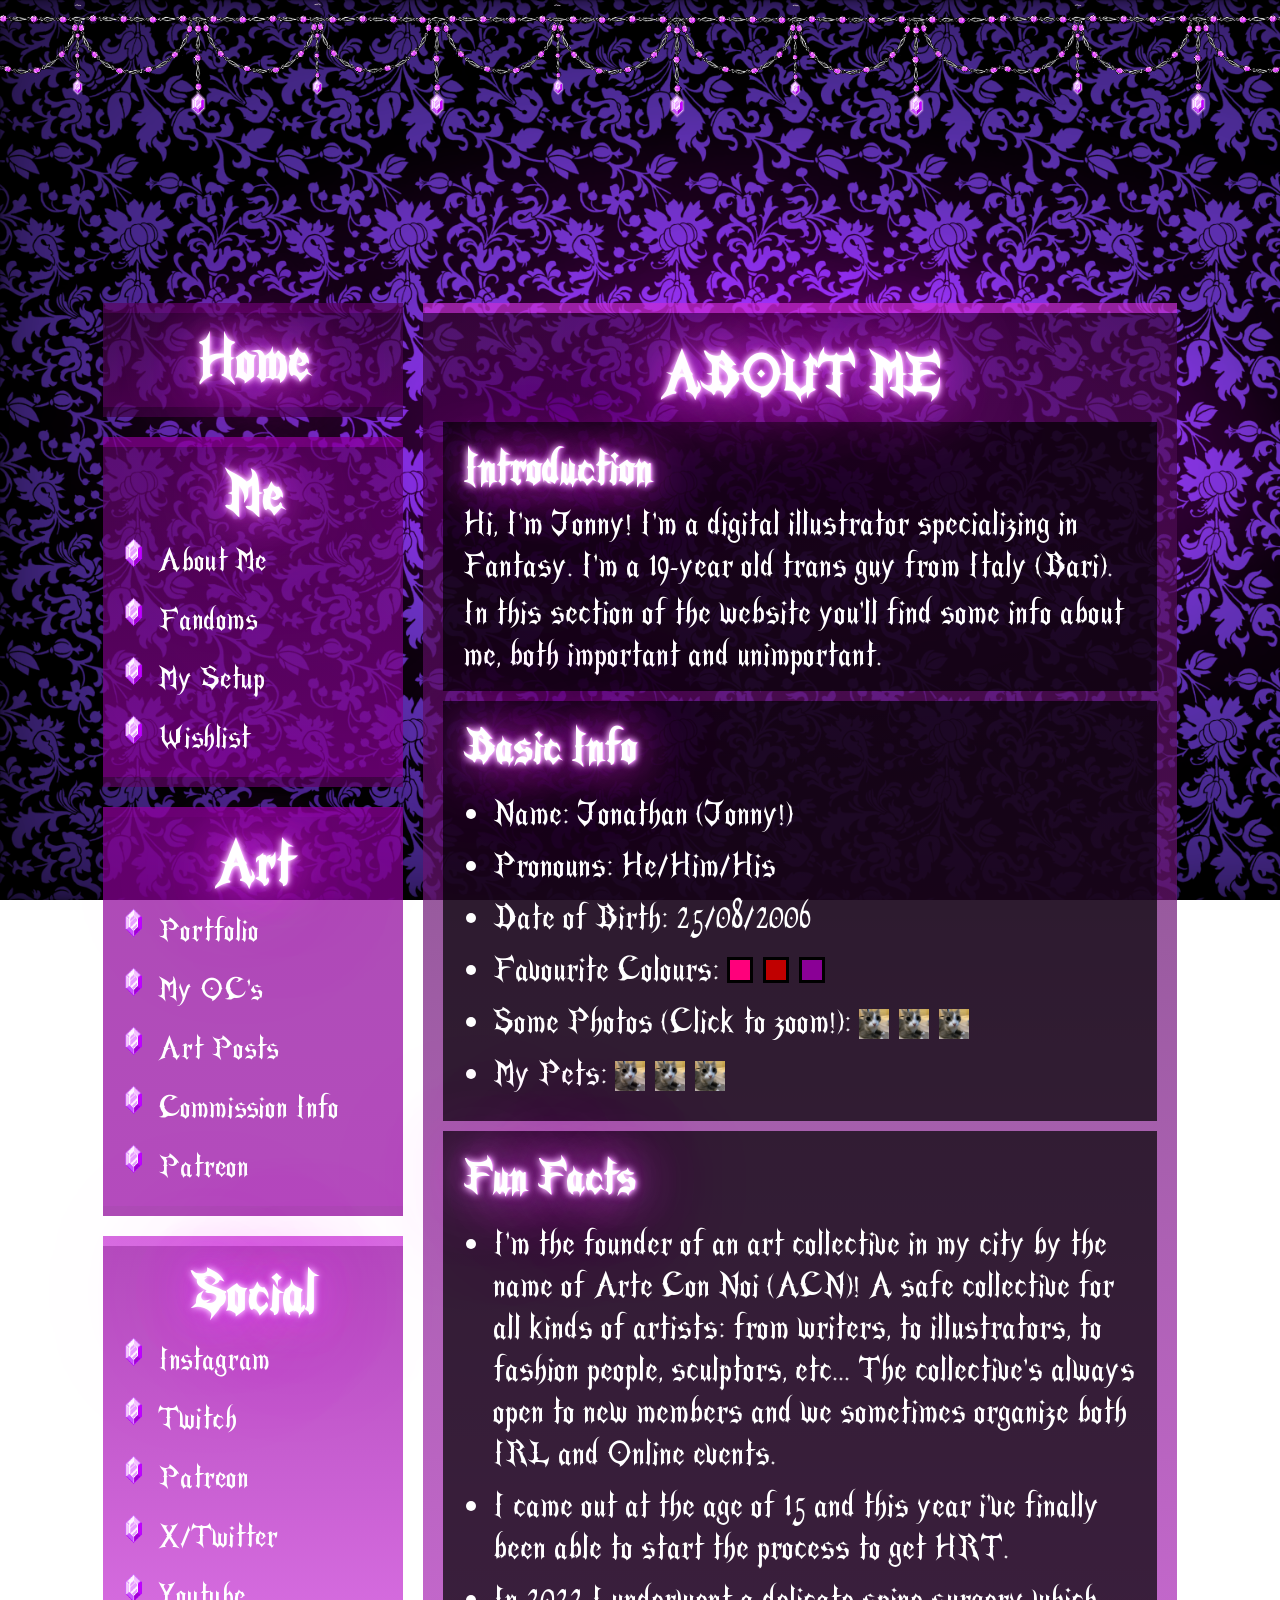
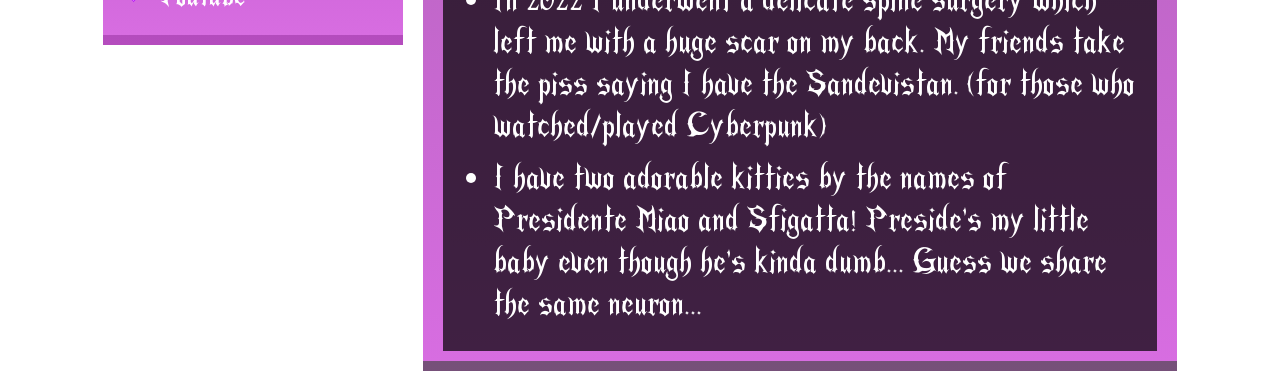
==== aboutme.html @ 3ab783a3 "First commit cuz having this shit only on my laptops scares me holy fuck my bf will kill me if i acc" ====
<!DOCTYPE HTML>
<html lang="en">
    <head>
        <title data-i18n="aboutmetab"></title>
        <meta charset="UTF-8">
        <link rel="stylesheet" href="mainstyle.css"
    </head>
    <body>
        <div class="pagediv">
            <!--TITLEBAR -->
            <div class="siteheaderbig"></div>
            <!--SECTION -->
            <section class="page">
                <!--NAVBAR -->
                <!--GLOW SCRIPT -->
                <script>
                document.addEventListener("DOMContentLoaded", () => {
                    document.querySelectorAll("a.nav").forEach(link => {
                        const img = link.querySelector("img.nav");

                        link.addEventListener("mouseenter", () => {
                            img.src = "diamondglow.png";
                        });

                        link.addEventListener("mouseleave", () => {
                            img.src = "diamond.png";
                        });
                    });
                });
                </script>
            <div class="column" style="width: 300px; flex-shrink: 0; min-width: 300px;">
                <!--HOME BUTTON -->
                <a class="nav" href="index.html">
                    <div class="nav" id="nav0">
                            <h1 class="nav">Home</h1>
                    </div>
                </a>
                <!--ME -->
                <div class="nav" id="nav1" style="margin-top: 20px;">
                    <h1 class="nav" data-i18n="navme"></h1>

                    <a class="nav" href="aboutme.html">
                        <div class="navel">
                            <img class="nav" src="diamond.png">
                            <p class="nav" data-i18n="navaboutme"></p>
                        </div>
                    </a>

                    <a class="nav" href="fandoms.html">
                        <div class="navel">
                            <img class="nav" src="diamond.png">
                            <p class="nav" data-i18n="navfandoms"></p>
                        </div>
                    </a>

                    <a class="nav" href="tech.html">
                        <div class="navel">
                            <img class="nav" src="diamond.png">
                            <p class="nav" data-i18n="navtech"></p>
                        </div>
                    </a>

                    <a class="nav" href="wishlist.html">
                        <div class="navel">
                            <img class="nav" src="diamond.png">
                            <p class="nav" data-i18n="navwishlist"></p>
                        </div>
                    </a>
                </div>

                <!-- ART -->
                <div class="nav" id="nav2">
                    <h1 class="nav" data-i18n="navart"></h1>

                    <a class="nav" href="portfolio.html">
                        <div class="navel">
                            <img class="nav" src="diamond.png">
                            <p class="nav" data-i18n="navportfolio"></p>
                        </div>
                    </a>

                    <a class="nav" href="ocs.html">
                        <div class="navel">
                            <img class="nav" src="diamond.png">
                            <p class="nav" data-i18n="navocs"></p>
                        </div>
                    </a>

                    <a class="nav" href="artposts.html">
                        <div class="navel">
                            <img class="nav" src="diamond.png">
                            <p class="nav" data-i18n="navartposts"></p>
                        </div>
                    </a>

                    <a class="nav" href="commissioninfo.html">
                        <div class="navel">
                            <img class="nav" src="diamond.png">
                            <p class="nav" data-i18n="navcommissioninfo"></p>
                        </div>
                    </a>

                    <a class="nav" target="_blank">
                        <div class="navel">
                            <img class="nav" src="diamond.png">
                            <p class="nav">Patreon</p>
                        </div>
                    </a>
                </div>
                <!-- SOCIAL -->
                <div class="nav" id="nav3">
                    <h1 class="nav">Social</h1>

                    <a class="nav" href="https://www.instagram.com/jonny_inkdom" target="_blank">
                        <div class="navel">
                            <img class="nav" src="diamond.png">
                            <p class="nav">Instagram</p>
                        </div>
                    </a>

                    <a class="nav" target="_blank" href="https://www.twitch.tv/jonny_inkdom">
                        <div class="navel">
                            <img class="nav" src="diamond.png">
                            <p class="nav">Twitch</p>
                        </div>
                    </a>

                    <a class="nav" target="_blank" href="https://www.patreon.com/c/jonny_inkdom">
                        <div class="navel">
                            <img class="nav" src="diamond.png">
                            <p class="nav">Patreon</p>
                        </div>
                    </a>

                    <a class="nav" target="_blank" href="https://x.com/jonny_inkdom">
                        <div class="navel">
                            <img class="nav" src="diamond.png">
                            <p class="nav">X/Twitter</p>
                        </div>
                    </a>

                    <a class="nav" target="_blank">
                        <div class="navel">
                            <img class="nav" src="diamond.png">
                            <p class="nav">Youtube</p>
                        </div>
                    </a>
                </div>
        </div>
        <!--MAIN AREA-->
        <div class="column" style="margin-left: 20px;">
            <div class="bigbox">
                <!--PAGETITLE -->
                <h1 class="pageheader" data-i18n="aboutmeheader"></h1>
                <!--INTRODUCTION -->
                <div class="box">
                    <h1 class="medheader" data-i18n="aboutmepresentation"></h1>
                    <p class="paragraph" data-i18n="aboutmepres1"></p>
                    <p class="paragraph" data-i18n="aboutmepres2"></p>
                </div>
                <!--BASIC INFO -->
                <div class="box">
                    <h1 class="medheader" data-i18n="aboutmebaseinfo"></h1>
                    <ul>
                        <li data-i18n="aboutmename"></li>
                        <li data-i18n="aboutmeprons"></li>
                        <li data-i18n="aboutmedob"></li>
                        <li><span data-i18n="aboutmefavcolor"></span><span class="colorbox" style="background-color: #FF007B;"></span><span class="colorbox" style="background-color: #C00000;"></span><span class="colorbox" style="background-color: #8A0096;"></span></li>
                        <li><span data-i18n="aboutmepics"></span><img id="mdlbtn"; class="modalbuttonsmall" src="placeholderbig.png"><img id="mdlbtn"; class="modalbuttonsmall" src="placeholderbig.png"><img id="mdlbtn"; class="modalbuttonsmall" src="placeholderbig.png">
                        <li><span data-i18n="aboutmepets"></span><img id="mdlbtn"; class="modalbuttonsmall" src="placeholderbig.png"><img id="mdlbtn"; class="modalbuttonsmall" src="placeholderbig.png"><img id="mdlbtn"; class="modalbuttonsmall" src="placeholderbig.png"></li>
                    </ul>
                </div>
                <!-- MODALS -->
                <div class="modalbg" id="modal">
                     <img class="modal" id="modalimage" src="placeholder.png">
                </div>
                <!--MODAL SCRIPT -->
                <script>
                // get vars
                var modal = document.getElementById("modal");
                var mdlbtn = document.querySelectorAll(".modalbuttonsmall")
                var modalimage =document.getElementById("modalimage")
                // open modal
                mdlbtn.forEach(function(image) {
                image.onclick = function(){
                  modal.style.display = "flex";
                  modalimage.src = this.src;
                };
                });
                // close modal
                window.onclick = function(event) {
                    if (event.target === modal) {
                        modal.style.display = "none";
                    }
                }
                </script>
                <!--FUN FACTS -->
                <div class="box">
                    <h1 class="medheader">Fun Facts</h1>
                    <ul>
                        <li style="margin-bottom: 10px;" data-i18n="aboutmeff4"></li>
                        <li style="margin-bottom: 10px;" data-i18n="aboutmeff1"></li>
                        <li style="margin-bottom: 10px;" data-i18n="aboutmeff2"></li>
                        <li style="margin-bottom: 10px;" data-i18n="aboutmeff3"></li>
                    </ul>
                </div>
            </div>
        </div>
            </section>
    </body>
    <script src="js/language.js"></script>
</html>
---- mainstyle.css ----
@font-face { font-family: Gothic; src:url(Mirage\ final.ttf); font-style: normal;}
@font-face { font-family: smallGothic; src:url(MorrisRomanBlack.ttf); font-style: normal;}
body {
    display: flex;
    justify-content: center;
    background: url(CHAIN.png),url(background1.png);
    background-repeat: repeat-x, no-repeat;
    background-size: 1000px ,cover;
    background-attachment: fixed;
}
section {
    display: flex;
    justify-content: center;
    margin-top: 0px;
    margin-bottom: 15px;
}
/* PAGE */
section.page {
    display: flex;
    justify-content: flex-start;
    margin: 0;
}
h1.pageheader {font-size: 50px; text-align: center;margin-top: 20px; margin-bottom: 5px;}
div.pagediv {width: 85%; margin-top: 45px; max-width: 1700px;}
* { color: white; font-family: Gothic; scrollbar-color: #e543fa transparent;}
h1 {text-shadow: 0 0 7px white, 0 0 9px #e543fa, 0 0 40px #e543fa, 0 0 80px #e543fa, 0 0 150px #e543fa, 1px 0 2px #e543fa;}
/* COLUMN */
h1.sectitle { margin: 0; margin-top: 5px; font-family: Gothic; text-align: center;}
div.column {}
div.box {border: 10px solid transparent; background-color: rgba(0, 0, 0, 0.7); border-image: url(metalborder.png) 25 round; margin-right: 0; margin-top: 10px; }
div.bigbox {border: 10px solid transparent;border-image: url(metalborder.png) 25 round;background: linear-gradient(to bottom, rgba(59, 6, 64, 0.7), rgba(198, 47, 212, 0.7));padding: 10px;margin-top: 20px;}
/* TITLE */
div.siteheadersmall {border: solid 10px transparent; border-image: url(metalborder.png) 25 round; text-align: center; padding: 35px; margin: 0; margin-bottom: 15px; font-size: 40px ; height: 140px;}
div.siteheaderbig {border: solid 10px transparent; border-image: url(metalborder.png) 25 round; text-align: center; padding: 35px; margin: 0; font-size: 40px ; height: 140px; max-width: 1700px;}
/* NAV */
a.nav { text-decoration: none; color: inherit;}
h1.nav {text-align: center; margin: 0; margin-bottom: 10px; margin-top: 15px;font-size: 50px; font-family: Gothic;}
div.nav { border: solid 10px transparent; border-image: url(metalborder.png) 25 round; background-color: #c478b1; margin: 0; margin-top: 20px;}
div.navel { display: flex; margin-bottom: 10px;}
img.nav {width: 30px; height: 40px; margin-top: -8px; margin-left: 5px;}
#nav0 { background: linear-gradient(to bottom, rgba(59, 6, 64, 0.7), rgba(92, 7, 99, 0.7)); }
#nav1 { background: linear-gradient(to bottom, rgba(92, 7, 99, 0.7), rgba(138, 0, 150, 0.7)); }
#nav2 { background: linear-gradient(to bottom, rgba(138, 0, 150, 0.7), rgba(148, 0, 161, 0.7)); }
#nav3 { background: linear-gradient(to bottom, rgba(148, 0, 161, 0.7), rgba(198, 47, 212, 0.7)); }
p.nav { font-family: Gothic ;margin: 0; margin-bottom: 10px; margin-left: 10px;font-size: 28px;}
p.nav:hover { text-shadow: 0 0 7px white, 0 0 9px #e543fa, 0 0 40px #e543fa, 0 0 80px #e543fa, 0 0 150px #e543fa, 1px 0 2px #e543fa; ;}
/* LANGBUTTON */
*.lang {cursor: pointer;}
*.langbox {cursor: pointer;}
div.lang {display: flex; justify-content: space-between; border: solid 10px transparent; border-image: url(metalborder.png) 25 round; cursor: pointer;}
div.langbox {display: flex; justify-content: space-around; margin-top: 0; margin-bottom: 20px;}
button.lang {text-decoration: none; color: inherit; display: flex; border: none; background-color: transparent;}
p.lang {font-size: 25px; margin-top: 0; margin-bottom: 0;}
/* MARQUEE */
marquee {border: solid 10px transparent; border-image: url(metalborder.png) 25 round;margin: 5px; font-size: 25px; padding-top: 7px; background: rgba(0, 0, 0, 0.7);}
/* PARAGRAPH */
h1.bigheader { font-size: 45px;font-family: Gothic; margin-top: 10px; margin-bottom: 0;}
.medheader {font-size: 40px; font-family: Gothic; margin-top: 10px; margin-bottom: 5px; margin-left: 10px; text-shadow: 0 0 7px white, 0 0 9px #e543fa, 0 0 40px #e543fa, 0 0 80px #e543fa, 0 0 150px #e543fa, 1px 0 2px #e543fa;}
div.paragraph {display: flex;}
p.paragraph {font-size: 30px; margin-top: 2px; margin-bottom: 5px; margin-left: 10px; margin-right: 10px;}
li {font-size: 30px; margin-bottom: 10px; margin-right: 10px;}
hr { margin-left: 15px; margin-right: 15px;}
/* UPDATE */
div.upd {height: 240px ;overflow: scroll;}
span.updd {font-size: 25px; text-shadow: 0 0 7px white, 0 0 9px #e543fa, 0 0 40px #e543fa, 0 0 80px #e543fa, 0 0 150px #e543fa, 1px 0 2px #e543fa;}
span.updp {font-size: 25px}
/* MP3 PLAYER */
div.mp3 {display: flex; flex-direction: column; align-items: center;}
div.mp3time {display: flex; justify-content: space-between; width: 250px;}
img.mp3 {width: 250px; height: 250px; object-fit: cover;}
input.mp3 {width: 90%;}
p.mp3time {font-size: 25px;}
h1.mp3 {margin-bottom: 0; margin-top: 0;}
div.mp3controls {display: flex; align-items: center; justify-content: center; gap: 15px;}
button.mp3 {cursor: pointer;border: none; background: none; margin: 0;font-size: 60px;text-shadow: 0 0 7px white, 0 0 9px #e543fa, 0 0 40px #e543fa, 0 0 80px #e543fa, 0 0 150px #e543fa, 1px 0 2px #e543fa;}
button.mp3tiny {cursor: pointer;border: none; background: none; margin: 0;font-size: 30px;text-shadow: 0 0 7px white, 0 0 9px #e543fa, 0 0 40px #e543fa, 0 0 80px #e543fa, 0 0 150px #e543fa, 1px 0 2px #e543fa;}
/* ARTPOST */
*.artpost { color: white;}
div.artpost {
 display: flex;
 justify-content: space-between}
h1.artpost {font-size: 45px;font-family: Gothic; margin-top: 10px; margin-bottom: 0; text-align: center;}
p.artpost { margin: 10px; font-size: 30px;}
/* COLOR BOX */
span.colorbox {display: inline-block;width: 20px; height: 20px; border: solid 3px black; vertical-align: -3px; margin-right: 10px;}
/* MODALS */
img.modalbuttonsmall {cursor: pointer;width: 30px; height: 30px; vertical-align: -7px; margin-right: 10px; display: inline-block;}
div.modalbg {display: none; justify-content: center ;position: fixed; left: 0; top: 0; z-index: 1000; width: 100%; height: 100%; background-color: rgba(0, 0, 0, 0.4);}
img.modal {border: solid 15px transparent; border-image: url(metalborder.png) 25 round;}
/* CHARBOX */
div.charcontent {display: none;}
section.char {display: flex; justify-content: space-evenly;gap: 40px; overflow-x: scroll; padding: 20px;}
div.char {background: black; border: solid 10px transparent; border-image: url(metalborder.png) 25 round; width: 250px; height: 450px; display: flex; flex-direction: column; justify-content: flex-start;align-items: center; padding-bottom: 10px;}
img.char {width: 250px; height: 250px; object-fit: cover; justify-self: flex-start; margin: 0;}
h1.char {margin-top: 10px; margin-bottom: 0; text-align: center;}
hr.char {width: 230px;}
span.char {font-size: 25px;}
p.char {font-size: 25px;}
p.charcomm {font-size: 20px; margin-top: 3px; margin-bottom: 3px; text-align: center;}
/* GAME */
div.boxnb {border: 10px solid transparent; background-color: rgba(0, 0, 0, 0.7); border-image: url(metalborder.png) 25 round; padding-bottom: 5px;}
div.boxnb:hover p.gameselect {cursor: pointer; text-shadow: 0 0 7px white, 0 0 9px #e543fa, 0 0 40px #e543fa, 0 0 80px #e543fa, 0 0 150px #e543fa, 1px 0 2px #e543fa;}
div.boxnb.active {background-color: transparent;}
div.gamebox {display: none; width: 100%;}
div.gamebox.active {display: flex;}
div.vr {border-left: 3px solid white; margin-right: 6px; align-self: stretch;}
p.gameselect {font-size: 28px; margin-left: 10px; margin-top: 10px; margin-bottom: 0px;}
p.gameselect.active {text-shadow: 0 0 10px white, 0 0 9px #e543fa, 0 0 40px #e543fa, 0 0 80px #e543fa, 0 0 150px #e543fa, 1px 0 2px #e543fa;;}
hr.game { width: 100%; margin-left: 0; margin-right: 0; margin-bottom: 20px;}
img.gameimg {width: 267px;border: solid 10px transparent; border-image: url(metalborder.png) 25 round;}
div.gameimg {display: flex; justify-content: space-between;}
img.gameimgtiny {height: 110px ;border: solid 10px transparent; border-image: url(metalborder.png) 25 round; cursor: pointer;}
p.gamedesc {font-size: 20px; text-align: center; margin-top: 10px;}
h1.gameheader {font-size: 50px; text-align: center; margin: 10px; margin-bottom: 5px;}
h1.medgameheader {font-size: 40px; margin: 5px; margin-left: 0;text-shadow: 0 0 7px white, 0 0 9px #e543fa, 0 0 40px #e543fa, 0 0 80px #e543fa, 0 0 150px #e543fa, 1px 0 2px #e543fa;}
span.medgameheader {font-size: 40px; margin: 5px; margin-left: 0;text-shadow: 0 0 7px white, 0 0 9px #e543fa, 0 0 40px #e543fa, 0 0 80px #e543fa, 0 0 150px #e543fa, 1px 0 2px #e543fa;}
span.medgameheaderwhite {font-size: 40px; margin: 5px; margin-left: 0;text-shadow: 0 0 7px white,;}
span.gamecomment {font-size: 30px; margin-left: 0;}
div.gamefav {display: flex; justify-content: flex-start; gap: 10px; margin-top: 7px;}
img.gamefav {width: 250px; margin-left: 0; border: 10px solid transparent; border-image: url(metalborder.png) 25 round;}
span.gamefavcommheader {font-size: 25px; text-shadow: 0 0 7px white, 0 0 9px #e543fa, 0 0 40px #e543fa, 0 0 80px #e543fa, 0 0 150px #e543fa, 1px 0 2px #e543fa;}
span.gamefavcomm {font-size: 25px}
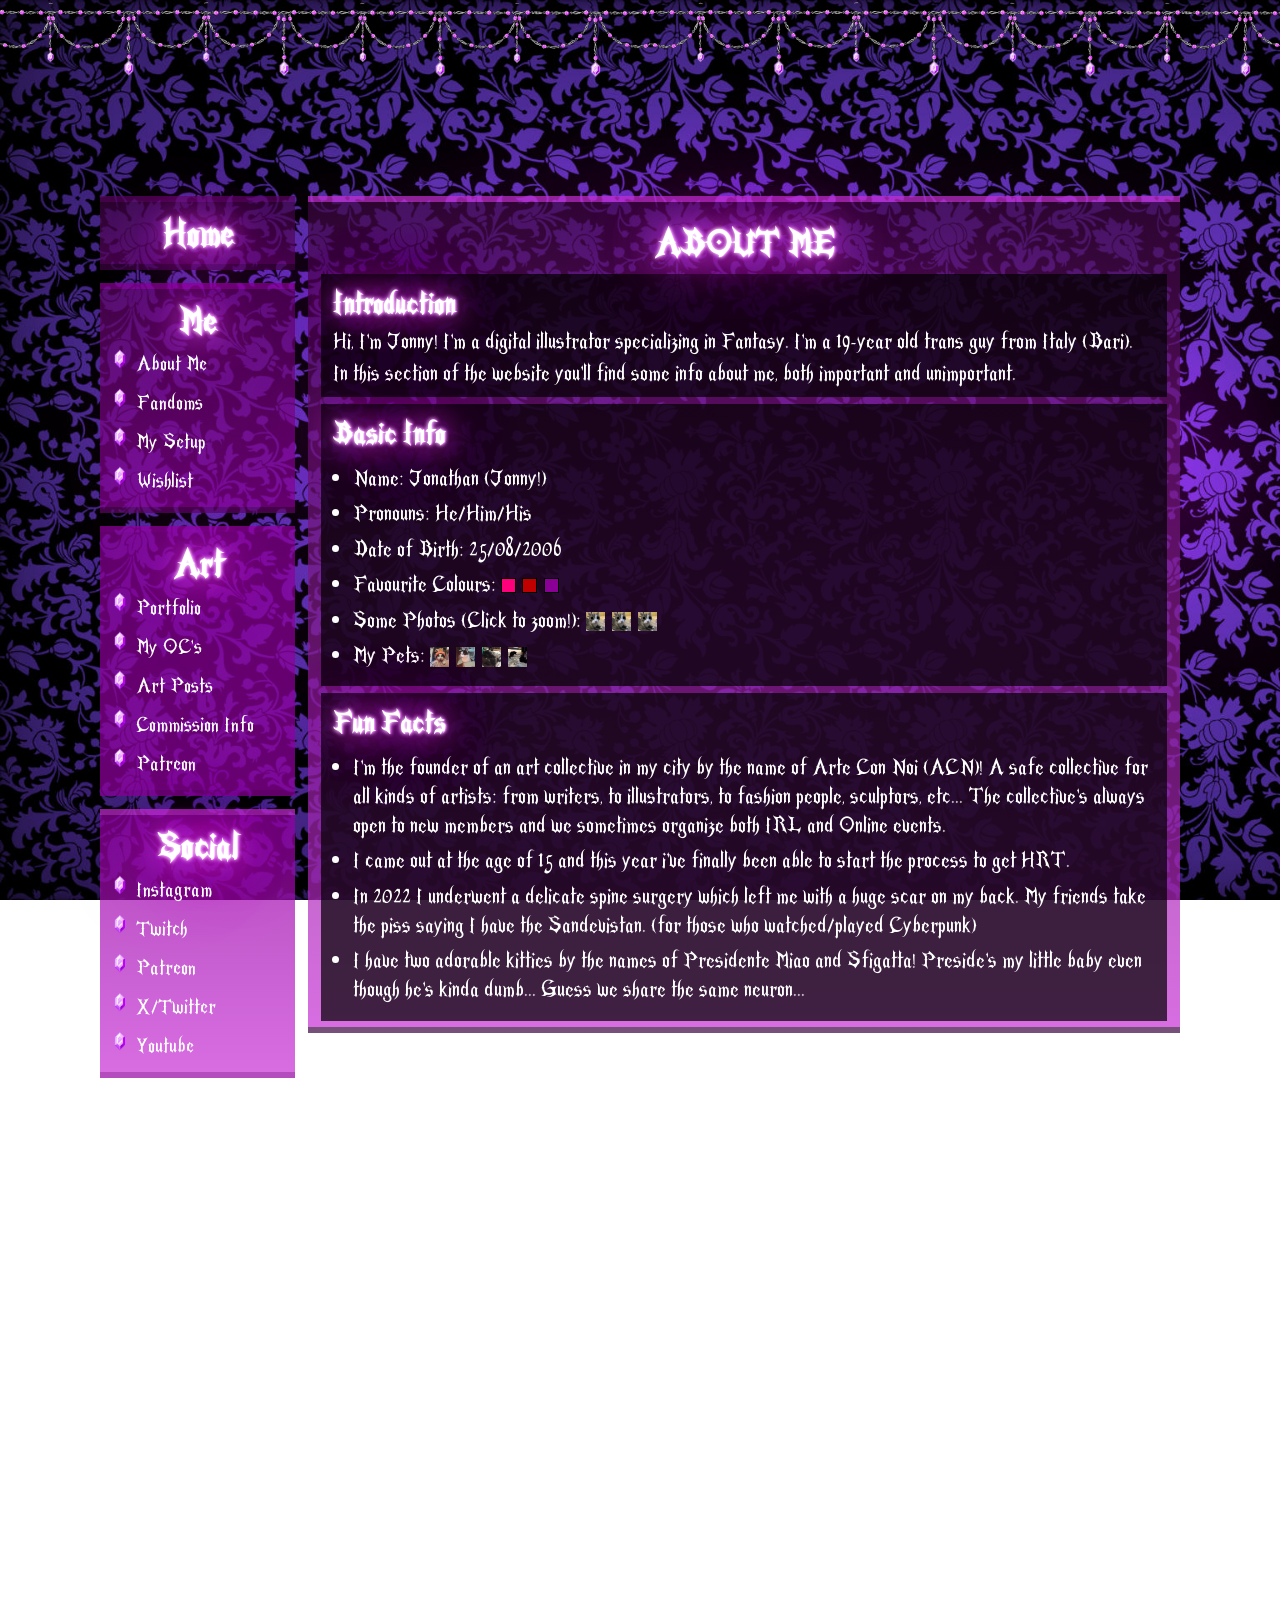
==== commit e06f473e: "translated all the movie/tv shows comments (also, added most of them in the first place) + added pet" ====
--- a/aboutme.html
+++ b/aboutme.html
@@ -167,7 +167,7 @@
                         <li data-i18n="aboutmedob"></li>
                         <li><span data-i18n="aboutmefavcolor"></span><span class="colorbox" style="background-color: #FF007B;"></span><span class="colorbox" style="background-color: #C00000;"></span><span class="colorbox" style="background-color: #8A0096;"></span></li>
                         <li><span data-i18n="aboutmepics"></span><img id="mdlbtn"; class="modalbuttonsmall" src="placeholderbig.png"><img id="mdlbtn"; class="modalbuttonsmall" src="placeholderbig.png"><img id="mdlbtn"; class="modalbuttonsmall" src="placeholderbig.png">
-                        <li><span data-i18n="aboutmepets"></span><img id="mdlbtn"; class="modalbuttonsmall" src="placeholderbig.png"><img id="mdlbtn"; class="modalbuttonsmall" src="placeholderbig.png"><img id="mdlbtn"; class="modalbuttonsmall" src="placeholderbig.png"></li>
+                        <li><span data-i18n="aboutmepets"></span><img id="mdlbtn"; class="modalbuttonsmall" src="images/cat1.jpg"><img id="mdlbtn"; class="modalbuttonsmall" src="images/cat2.jpg"><img id="mdlbtn"; class="modalbuttonsmall" src="images/cat3.jpg"><img id="mdlbtn"; class="modalbuttonsmall" src="images/cat4.jpg"></li>
                     </ul>
                 </div>
                 <!-- MODALS -->
--- a/mainstyle.css
+++ b/mainstyle.css
@@ -3,11 +3,25 @@
 body {
     display: flex;
     justify-content: center;
-    background: url(CHAIN.png),url(background1.png);
+    background: url(CHAIN.png),url(background1.jpg);
     background-repeat: repeat-x, no-repeat;
     background-size: 1000px ,cover;
     background-attachment: fixed;
+    zoom: 0.9;
 }
+
+@media (max-width: 1700px) {
+    body {
+        zoom: 0.7;
+    }
+}
+
+@media (max-width: 1400px) {
+    body {
+        zoom: 0.65;
+    }
+}
+
 section {
     display: flex;
     justify-content: center;
@@ -27,15 +41,15 @@
 /* COLUMN */
 h1.sectitle { margin: 0; margin-top: 5px; font-family: Gothic; text-align: center;}
 div.column {}
-div.box {border: 10px solid transparent; background-color: rgba(0, 0, 0, 0.7); border-image: url(metalborder.png) 25 round; margin-right: 0; margin-top: 10px; }
-div.bigbox {border: 10px solid transparent;border-image: url(metalborder.png) 25 round;background: linear-gradient(to bottom, rgba(59, 6, 64, 0.7), rgba(198, 47, 212, 0.7));padding: 10px;margin-top: 20px;}
+div.box {border: 10px solid transparent; background-color: rgba(0, 0, 0, 0.7); border-image: url(metalborder.png) 10 round; margin-right: 0; margin-top: 10px; }
+div.bigbox {border: 10px solid transparent;border-image: url(metalborder.png) 10 round;background: linear-gradient(to bottom, rgba(59, 6, 64, 0.7), rgba(198, 47, 212, 0.7));padding: 10px;margin-top: 20px;}
 /* TITLE */
-div.siteheadersmall {border: solid 10px transparent; border-image: url(metalborder.png) 25 round; text-align: center; padding: 35px; margin: 0; margin-bottom: 15px; font-size: 40px ; height: 140px;}
-div.siteheaderbig {border: solid 10px transparent; border-image: url(metalborder.png) 25 round; text-align: center; padding: 35px; margin: 0; font-size: 40px ; height: 140px; max-width: 1700px;}
+div.siteheadersmall {border: solid 10px transparent; border-image: url(metalborder.png) 10 round; text-align: center; padding: 35px; margin: 0; margin-bottom: 15px; font-size: 40px ; height: 140px;}
+div.siteheaderbig {border: solid 10px transparent; border-image: url(metalborder.png) 10 round; text-align: center; padding: 35px; margin: 0; font-size: 40px ; height: 140px; max-width: 1700px;}
 /* NAV */
 a.nav { text-decoration: none; color: inherit;}
 h1.nav {text-align: center; margin: 0; margin-bottom: 10px; margin-top: 15px;font-size: 50px; font-family: Gothic;}
-div.nav { border: solid 10px transparent; border-image: url(metalborder.png) 25 round; background-color: #c478b1; margin: 0; margin-top: 20px;}
+div.nav { border: solid 10px transparent; border-image: url(metalborder.png) 10 round; background-color: #c478b1; margin: 0; margin-top: 20px;}
 div.navel { display: flex; margin-bottom: 10px;}
 img.nav {width: 30px; height: 40px; margin-top: -8px; margin-left: 5px;}
 #nav0 { background: linear-gradient(to bottom, rgba(59, 6, 64, 0.7), rgba(92, 7, 99, 0.7)); }
@@ -47,12 +61,12 @@
 /* LANGBUTTON */
 *.lang {cursor: pointer;}
 *.langbox {cursor: pointer;}
-div.lang {display: flex; justify-content: space-between; border: solid 10px transparent; border-image: url(metalborder.png) 25 round; cursor: pointer;}
+div.lang {display: flex; justify-content: space-between; border: solid 10px transparent; border-image: url(metalborder.png) 10 round; cursor: pointer;}
 div.langbox {display: flex; justify-content: space-around; margin-top: 0; margin-bottom: 20px;}
 button.lang {text-decoration: none; color: inherit; display: flex; border: none; background-color: transparent;}
 p.lang {font-size: 25px; margin-top: 0; margin-bottom: 0;}
 /* MARQUEE */
-marquee {border: solid 10px transparent; border-image: url(metalborder.png) 25 round;margin: 5px; font-size: 25px; padding-top: 7px; background: rgba(0, 0, 0, 0.7);}
+marquee {border: solid 10px transparent; border-image: url(metalborder.png) 10 round;margin: 5px; font-size: 25px; padding-top: 7px; background: rgba(0, 0, 0, 0.7);}
 /* PARAGRAPH */
 h1.bigheader { font-size: 45px;font-family: Gothic; margin-top: 10px; margin-bottom: 0;}
 .medheader {font-size: 40px; font-family: Gothic; margin-top: 10px; margin-bottom: 5px; margin-left: 10px; text-shadow: 0 0 7px white, 0 0 9px #e543fa, 0 0 40px #e543fa, 0 0 80px #e543fa, 0 0 150px #e543fa, 1px 0 2px #e543fa;}
@@ -79,26 +93,37 @@
 div.artpost {
  display: flex;
  justify-content: space-between}
+div.artpostp {width: 100%;}
 h1.artpost {font-size: 45px;font-family: Gothic; margin-top: 10px; margin-bottom: 0; text-align: center;}
 p.artpost { margin: 10px; font-size: 30px;}
+img.artpostimg {height: 350px; cursor: pointer; border-right: 10px solid transparent; border-image: url(metalborder.png) 10 round;}
+h1.artpostbig {font-size: 50px; margin-top: 20px;text-align: center; margin-bottom: 0px;}
+p.artpostbig {font-size: 40px; margin-left: 20px; margin-right: 20px; margin-top: 5px;}
+img.artpostimg.small {height: 250px;}
+h1.artpost.small {font-size: 40px;}
+p.artpost.small {font-size: 25px;}
+section.artpost {display: flex; justify-content: space-around; gap: 20px;}
+div.box.artpostsmall {display: flex; width: 45%; margin-bottom: 20px;}
 /* COLOR BOX */
 span.colorbox {display: inline-block;width: 20px; height: 20px; border: solid 3px black; vertical-align: -3px; margin-right: 10px;}
 /* MODALS */
 img.modalbuttonsmall {cursor: pointer;width: 30px; height: 30px; vertical-align: -7px; margin-right: 10px; display: inline-block;}
 div.modalbg {display: none; justify-content: center ;position: fixed; left: 0; top: 0; z-index: 1000; width: 100%; height: 100%; background-color: rgba(0, 0, 0, 0.4);}
-img.modal {border: solid 15px transparent; border-image: url(metalborder.png) 25 round;}
+img.modal {border: solid 15px transparent; border-image: url(metalborder.png) 10 round;}
 /* CHARBOX */
 div.charcontent {display: none;}
 section.char {display: flex; justify-content: space-evenly;gap: 40px; overflow-x: scroll; padding: 20px;}
-div.char {background: black; border: solid 10px transparent; border-image: url(metalborder.png) 25 round; width: 250px; height: 450px; display: flex; flex-direction: column; justify-content: flex-start;align-items: center; padding-bottom: 10px;}
+div.char {background: black; border: solid 10px transparent; border-image: url(metalborder.png) 10 round; width: 250px; height: 450px; display: flex; flex-direction: column; justify-content: flex-start;align-items: center; padding-bottom: 10px;}
 img.char {width: 250px; height: 250px; object-fit: cover; justify-self: flex-start; margin: 0;}
 h1.char {margin-top: 10px; margin-bottom: 0; text-align: center;}
 hr.char {width: 230px;}
 span.char {font-size: 25px;}
 p.char {font-size: 25px;}
 p.charcomm {font-size: 20px; margin-top: 3px; margin-bottom: 3px; text-align: center;}
+p.charcomm.bold {text-shadow: 0 0 7px white, 0 0 10px white;}
+model-viewer.char {width: 250px; height: 250px;}
 /* GAME */
-div.boxnb {border: 10px solid transparent; background-color: rgba(0, 0, 0, 0.7); border-image: url(metalborder.png) 25 round; padding-bottom: 5px;}
+div.boxnb {border: 10px solid transparent; background-color: rgba(0, 0, 0, 0.7); border-image: url(metalborder.png) 10 round; padding-bottom: 5px;}
 div.boxnb:hover p.gameselect {cursor: pointer; text-shadow: 0 0 7px white, 0 0 9px #e543fa, 0 0 40px #e543fa, 0 0 80px #e543fa, 0 0 150px #e543fa, 1px 0 2px #e543fa;}
 div.boxnb.active {background-color: transparent;}
 div.gamebox {display: none; width: 100%;}
@@ -107,9 +132,9 @@
 p.gameselect {font-size: 28px; margin-left: 10px; margin-top: 10px; margin-bottom: 0px;}
 p.gameselect.active {text-shadow: 0 0 10px white, 0 0 9px #e543fa, 0 0 40px #e543fa, 0 0 80px #e543fa, 0 0 150px #e543fa, 1px 0 2px #e543fa;;}
 hr.game { width: 100%; margin-left: 0; margin-right: 0; margin-bottom: 20px;}
-img.gameimg {width: 267px;border: solid 10px transparent; border-image: url(metalborder.png) 25 round;}
+img.gameimg {width: 267px;border: solid 10px transparent; border-image: url(metalborder.png) 10 round;}
 div.gameimg {display: flex; justify-content: space-between;}
-img.gameimgtiny {height: 110px ;border: solid 10px transparent; border-image: url(metalborder.png) 25 round; cursor: pointer;}
+img.gameimgtiny {height: 110px ;border: solid 10px transparent; border-image: url(metalborder.png) 10 round; cursor: pointer;}
 p.gamedesc {font-size: 20px; text-align: center; margin-top: 10px;}
 h1.gameheader {font-size: 50px; text-align: center; margin: 10px; margin-bottom: 5px;}
 h1.medgameheader {font-size: 40px; margin: 5px; margin-left: 0;text-shadow: 0 0 7px white, 0 0 9px #e543fa, 0 0 40px #e543fa, 0 0 80px #e543fa, 0 0 150px #e543fa, 1px 0 2px #e543fa;}
@@ -117,6 +142,15 @@
 span.medgameheaderwhite {font-size: 40px; margin: 5px; margin-left: 0;text-shadow: 0 0 7px white,;}
 span.gamecomment {font-size: 30px; margin-left: 0;}
 div.gamefav {display: flex; justify-content: flex-start; gap: 10px; margin-top: 7px;}
-img.gamefav {width: 250px; margin-left: 0; border: 10px solid transparent; border-image: url(metalborder.png) 25 round;}
+img.gamefav {width: 250px; margin-left: 0; border: 10px solid transparent; border-image: url(metalborder.png) 10 round;}
 span.gamefavcommheader {font-size: 25px; text-shadow: 0 0 7px white, 0 0 9px #e543fa, 0 0 40px #e543fa, 0 0 80px #e543fa, 0 0 150px #e543fa, 1px 0 2px #e543fa;}
 span.gamefavcomm {font-size: 25px}
+/* COMM SHEET */
+div.commselect {width: 25%; border: 10px solid transparent; border-image: url(metalborder.png) 10 round; background-color: rgba(0, 0, 0, 0.6);}
+div.commselect:hover h1.commselect {text-shadow: 0 0 10px white, 0 0 7px white; cursor: pointer;}
+div.commselect.active:hover h1.commselect {text-shadow: 0 0 10px white, 0 0 9px #e543fa, 0 0 40px #e543fa, 0 0 80px #e543fa, 0 0 150px #e543fa, 1px 0 2px #e543fa;}
+div.commselect.active {border-bottom: none; background: linear-gradient(to bottom, rgba(92, 7, 99, 0.7), rgba(138, 0, 150, 0.7)); }
+h1.commselect {font-size: 50px; text-align: center; margin-bottom: 5px; margin-top: 15px; text-shadow: none;}
+h1.commselect.active {text-shadow: 0 0 10px white, 0 0 9px #e543fa, 0 0 40px #e543fa, 0 0 80px #e543fa, 0 0 150px #e543fa, 1px 0 2px #e543fa;}
+div.commbox {border: 10px solid transparent; border-top: none; border-image: url(metalborder.png) 10 round;background: linear-gradient(to bottom, rgba(138, 0, 150, 0.7), rgba(148, 0, 161, 0.7)); }
+ul.comm li, span.gamefavcommheader {font-size: 28px;}
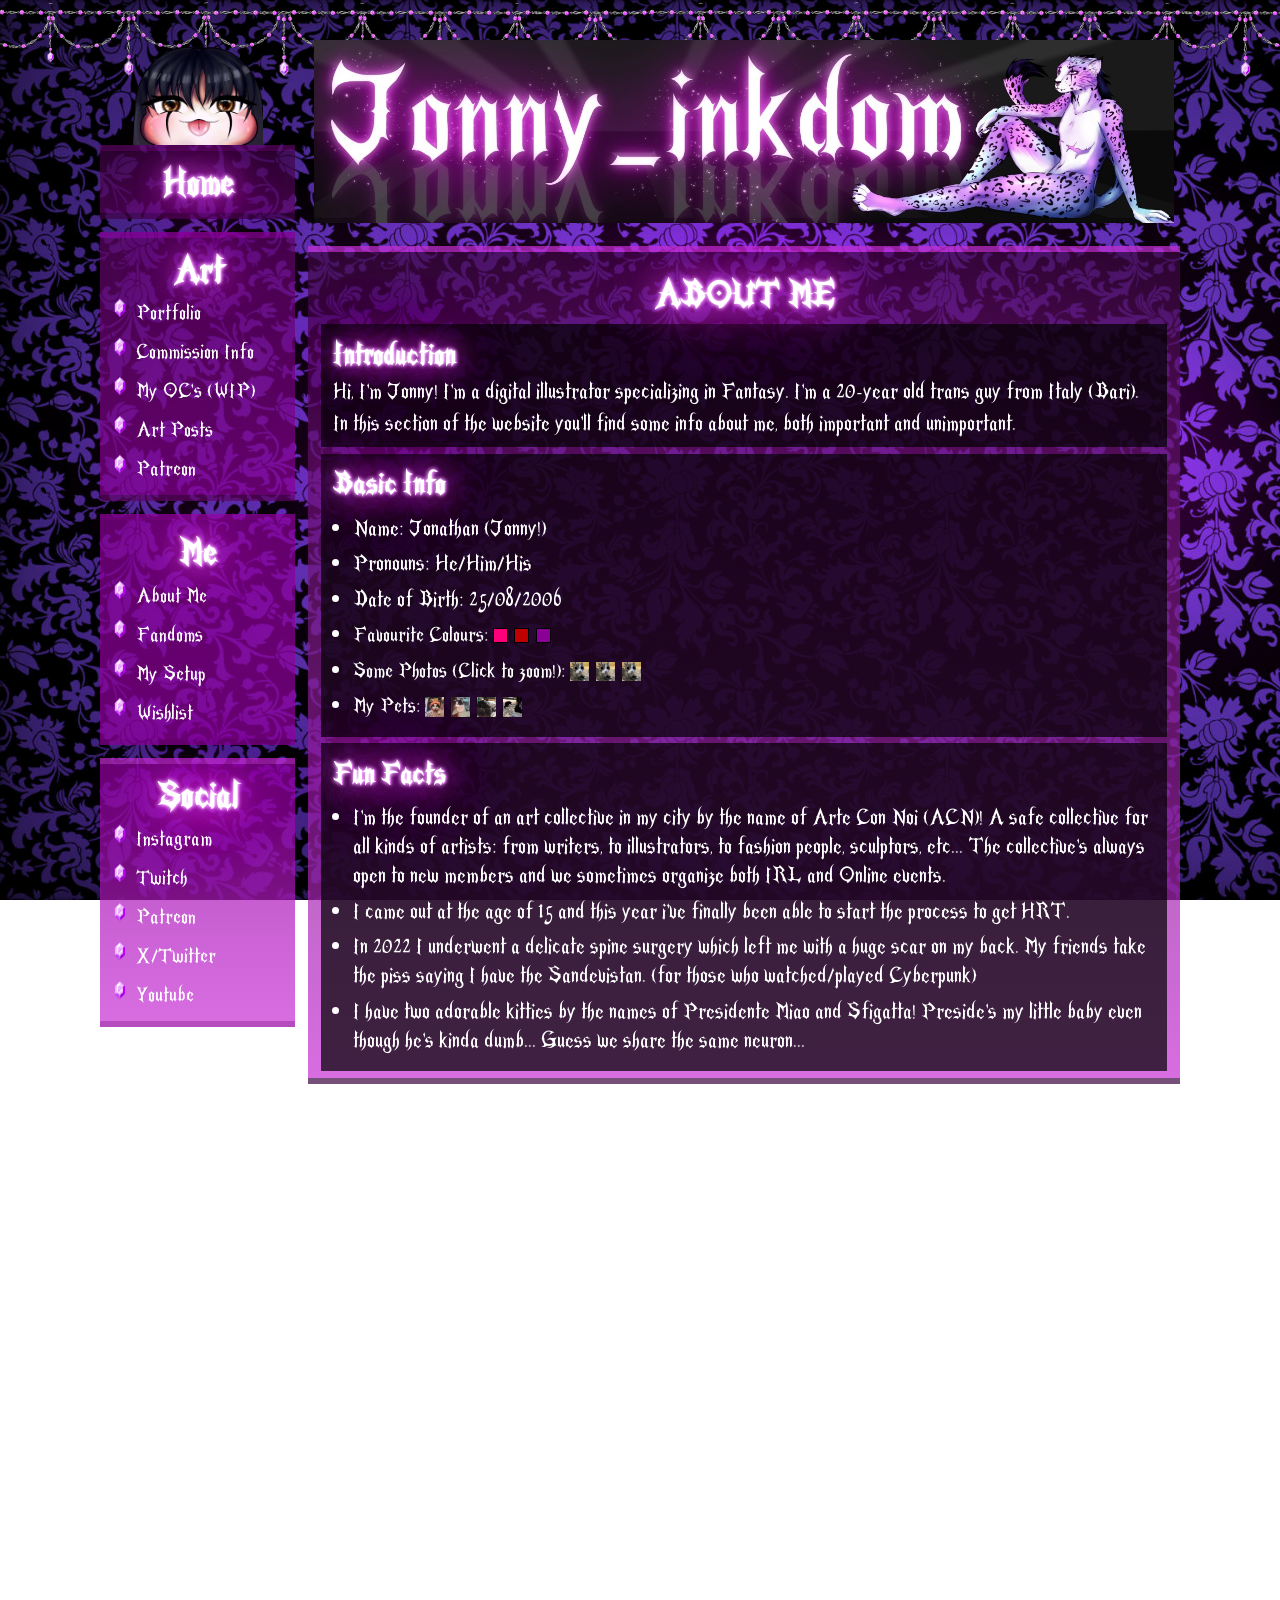
==== commit e06ffc87: "buncha stuff over the weekend (banner layout change, navbar reshuffles, comment wip etc.)" ====
--- a/aboutme.html
+++ b/aboutme.html
@@ -7,8 +7,6 @@
     </head>
     <body>
         <div class="pagediv">
-            <!--TITLEBAR -->
-            <div class="siteheaderbig"></div>
             <!--SECTION -->
             <section class="page">
                 <!--NAVBAR -->
@@ -29,14 +27,57 @@
                 });
                 </script>
             <div class="column" style="width: 300px; flex-shrink: 0; min-width: 300px;">
+                <!--IMAGEABOVE -->
+                <div style="display: flex; justify-content: center; margin-top: -30px;">
+                   <img src="Illustration3b.png" style="width: 200px; height: 200px; vertical-align: bottom;">
+                </div>
                 <!--HOME BUTTON -->
                 <a class="nav" href="index.html">
-                    <div class="nav" id="nav0">
+                    <div class="nav" id="nav0" style="margin-top: 0;">
                             <h1 class="nav">Home</h1>
                     </div>
                 </a>
+                <!-- ART -->
+                <div class="nav" id="nav1" style="margin-top: 20px;">
+                    <h1 class="nav" data-i18n="navart"></h1>
+
+                    <a class="nav" href="portfolio.html">
+                        <div class="navel">
+                            <img class="nav" src="diamond.png">
+                            <p class="nav" data-i18n="navportfolio"></p>
+                        </div>
+                    </a>
+
+                    <a class="nav" href="commissioninfo.html">
+                        <div class="navel">
+                            <img class="nav" src="diamond.png">
+                            <p class="nav" data-i18n="navcommissioninfo"></p>
+                        </div>
+                    </a>
+
+                    <a class="nav" href="ocs.html">
+                        <div class="navel">
+                            <img class="nav" src="diamond.png">
+                            <p class="nav" data-i18n="navocs"></p>
+                        </div>
+                    </a>
+
+                    <a class="nav" href="artposts.html">
+                        <div class="navel">
+                            <img class="nav" src="diamond.png">
+                            <p class="nav" data-i18n="navartposts"></p>
+                        </div>
+                    </a>
+
+                    <a class="nav" target="_blank">
+                        <div class="navel">
+                            <img class="nav" src="diamond.png">
+                            <p class="nav">Patreon</p>
+                        </div>
+                    </a>
+                </div>
                 <!--ME -->
-                <div class="nav" id="nav1" style="margin-top: 20px;">
+                <div class="nav" id="nav2">
                     <h1 class="nav" data-i18n="navme"></h1>
 
                     <a class="nav" href="aboutme.html">
@@ -64,46 +105,6 @@
                         <div class="navel">
                             <img class="nav" src="diamond.png">
                             <p class="nav" data-i18n="navwishlist"></p>
-                        </div>
-                    </a>
-                </div>
-
-                <!-- ART -->
-                <div class="nav" id="nav2">
-                    <h1 class="nav" data-i18n="navart"></h1>
-
-                    <a class="nav" href="portfolio.html">
-                        <div class="navel">
-                            <img class="nav" src="diamond.png">
-                            <p class="nav" data-i18n="navportfolio"></p>
-                        </div>
-                    </a>
-
-                    <a class="nav" href="ocs.html">
-                        <div class="navel">
-                            <img class="nav" src="diamond.png">
-                            <p class="nav" data-i18n="navocs"></p>
-                        </div>
-                    </a>
-
-                    <a class="nav" href="artposts.html">
-                        <div class="navel">
-                            <img class="nav" src="diamond.png">
-                            <p class="nav" data-i18n="navartposts"></p>
-                        </div>
-                    </a>
-
-                    <a class="nav" href="commissioninfo.html">
-                        <div class="navel">
-                            <img class="nav" src="diamond.png">
-                            <p class="nav" data-i18n="navcommissioninfo"></p>
-                        </div>
-                    </a>
-
-                    <a class="nav" target="_blank">
-                        <div class="navel">
-                            <img class="nav" src="diamond.png">
-                            <p class="nav">Patreon</p>
                         </div>
                     </a>
                 </div>
@@ -149,6 +150,9 @@
         </div>
         <!--MAIN AREA-->
         <div class="column" style="margin-left: 20px;">
+            <!--TITLEBAR -->
+            <img class="siteheadermedium" src="images/bannerlong.jpg"></img>
+            <!--END TITLEBAR -->
             <div class="bigbox">
                 <!--PAGETITLE -->
                 <h1 class="pageheader" data-i18n="aboutmeheader"></h1>
--- a/mainstyle.css
+++ b/mainstyle.css
@@ -1,5 +1,6 @@
 @font-face { font-family: Gothic; src:url(Mirage\ final.ttf); font-style: normal;}
 @font-face { font-family: smallGothic; src:url(MorrisRomanBlack.ttf); font-style: normal;}
+@font-face { font-family: Eva; src:url(evafontregular.ttf); font-style: normal;}
 body {
     display: flex;
     justify-content: center;
@@ -39,13 +40,14 @@
 * { color: white; font-family: Gothic; scrollbar-color: #e543fa transparent;}
 h1 {text-shadow: 0 0 7px white, 0 0 9px #e543fa, 0 0 40px #e543fa, 0 0 80px #e543fa, 0 0 150px #e543fa, 1px 0 2px #e543fa;}
 /* COLUMN */
-h1.sectitle { margin: 0; margin-top: 5px; font-family: Gothic; text-align: center;}
+h1.sectitle { margin: 0; margin-top: 5px; font-family: Gothic; text-align: center; font-size: 35px;}
 div.column {}
 div.box {border: 10px solid transparent; background-color: rgba(0, 0, 0, 0.7); border-image: url(metalborder.png) 10 round; margin-right: 0; margin-top: 10px; }
 div.bigbox {border: 10px solid transparent;border-image: url(metalborder.png) 10 round;background: linear-gradient(to bottom, rgba(59, 6, 64, 0.7), rgba(198, 47, 212, 0.7));padding: 10px;margin-top: 20px;}
 /* TITLE */
-div.siteheadersmall {border: solid 10px transparent; border-image: url(metalborder.png) 10 round; text-align: center; padding: 35px; margin: 0; margin-bottom: 15px; font-size: 40px ; height: 140px;}
-div.siteheaderbig {border: solid 10px transparent; border-image: url(metalborder.png) 10 round; text-align: center; padding: 35px; margin: 0; font-size: 40px ; height: 140px; max-width: 1700px;}
+div.siteheadersmall {border: solid 10px transparent; border-image: url(metalborder.png) 10 round; text-align: center; padding: 35px; margin: 0; margin-bottom: 15px; font-size: 40px ; height: 140px; background-image: url(images/bannerlong.jpg); background-size: 100%; background-position: center;}
+img.siteheadermedium {border: solid 10px transparent; border-image: url(metalborder.png) 10 round; margin: 0; width: 100%; box-sizing: border-box;}
+div.siteheaderbig {border: solid 10px transparent; border-image: url(metalborder.png) 10 round; text-align: center; padding: 35px; margin: 0; font-size: 40px ; height: 140px; max-width: 1700px; background-image: url(images/bannerlong.jpg); background-position: center;}
 /* NAV */
 a.nav { text-decoration: none; color: inherit;}
 h1.nav {text-align: center; margin: 0; margin-bottom: 10px; margin-top: 15px;font-size: 50px; font-family: Gothic;}
@@ -102,7 +104,7 @@
 img.artpostimg.small {height: 250px;}
 h1.artpost.small {font-size: 40px;}
 p.artpost.small {font-size: 25px;}
-section.artpost {display: flex; justify-content: space-around; gap: 20px;}
+section.artpost {display: flex; justify-content: space-between; gap: 20px; margin-left: 20px; margin-right: 20px;}
 div.box.artpostsmall {display: flex; width: 45%; margin-bottom: 20px;}
 /* COLOR BOX */
 span.colorbox {display: inline-block;width: 20px; height: 20px; border: solid 3px black; vertical-align: -3px; margin-right: 10px;}
@@ -119,7 +121,7 @@
 hr.char {width: 230px;}
 span.char {font-size: 25px;}
 p.char {font-size: 25px;}
-p.charcomm {font-size: 20px; margin-top: 3px; margin-bottom: 3px; text-align: center;}
+p.charcomm {font-size: 22px; margin-top: 3px; margin-bottom: 3px; text-align: center;}
 p.charcomm.bold {text-shadow: 0 0 7px white, 0 0 10px white;}
 model-viewer.char {width: 250px; height: 250px;}
 /* GAME */
@@ -146,11 +148,33 @@
 span.gamefavcommheader {font-size: 25px; text-shadow: 0 0 7px white, 0 0 9px #e543fa, 0 0 40px #e543fa, 0 0 80px #e543fa, 0 0 150px #e543fa, 1px 0 2px #e543fa;}
 span.gamefavcomm {font-size: 25px}
 /* COMM SHEET */
-div.commselect {width: 25%; border: 10px solid transparent; border-image: url(metalborder.png) 10 round; background-color: rgba(0, 0, 0, 0.6);}
-div.commselect:hover h1.commselect {text-shadow: 0 0 10px white, 0 0 7px white; cursor: pointer;}
-div.commselect.active:hover h1.commselect {text-shadow: 0 0 10px white, 0 0 9px #e543fa, 0 0 40px #e543fa, 0 0 80px #e543fa, 0 0 150px #e543fa, 1px 0 2px #e543fa;}
-div.commselect.active {border-bottom: none; background: linear-gradient(to bottom, rgba(92, 7, 99, 0.7), rgba(138, 0, 150, 0.7)); }
+div.commselectbox {width: 25%; border: 10px solid transparent; border-image: url(metalborder.png) 10 round; background-color: rgba(0, 0, 0, 0.6);}
+div.commselectbox:hover h1.commselect {text-shadow: 0 0 10px white, 0 0 7px white; cursor: pointer;}
+div.commselectbox.active:hover h1.commselect {text-shadow: 0 0 10px white, 0 0 9px #e543fa, 0 0 40px #e543fa, 0 0 80px #e543fa, 0 0 150px #e543fa, 1px 0 2px #e543fa;}
+div.commselectbox.active {border-bottom: none; background: linear-gradient(to bottom, rgba(92, 7, 99, 0.7), rgba(138, 0, 150, 0.7)); }
 h1.commselect {font-size: 50px; text-align: center; margin-bottom: 5px; margin-top: 15px; text-shadow: none;}
 h1.commselect.active {text-shadow: 0 0 10px white, 0 0 9px #e543fa, 0 0 40px #e543fa, 0 0 80px #e543fa, 0 0 150px #e543fa, 1px 0 2px #e543fa;}
-div.commbox {border: 10px solid transparent; border-top: none; border-image: url(metalborder.png) 10 round;background: linear-gradient(to bottom, rgba(138, 0, 150, 0.7), rgba(148, 0, 161, 0.7)); }
-ul.comm li, span.gamefavcommheader {font-size: 28px;}
+div.commbox {display: none ;border: 10px solid transparent; border-top: none; border-image: url(metalborder.png) 10 round;background: linear-gradient(to bottom, rgba(138, 0, 150, 0.7), rgba(148, 0, 161, 0.7)); }
+div.commbox.active {display: block;}
+img.commimg {height: 100%; margin-left: -35px;}
+span.comm {font-size: 45px;text-shadow: 0 0 10px white, 0 0 9px #e543fa, 0 0 40px #e543fa, 0 0 80px #e543fa, 0 0 150px #e543fa, 1px 0 2px #e543fa}
+span.comm.tiny {font-size: 25px;}
+h1.commextras {text-align: center; margin: 5px;margin-left: -22px; font-size: 45px;}
+ul.comm li, span, span.gamefavcommheader {font-size: 28px;}
+div.commexample {width: 90%; height: 100%; display: flex; flex-direction: column; justify-content: center;}
+section.commexample {height: 100%; justify-content: space-between; align-items: center;}
+img.commexampleimg {border: solid 10px transparent; border-image: url(metalborder.png) 10 round; height: 210px; overflow: hidden; cursor: pointer;}
+/* PORTFOLIO */
+div.portfolio {display: flex; flex-direction: column; align-items: center; justify-content: center;}
+img.portfolioimg {box-sizing: border-box; width: 100%; border: solid 10px transparent; border-image: url(metalborder.png) 10 round; margin-bottom: 30px;}
+/* 404 */
+body.page404 {
+display: flex;
+justify-content: center;
+background: url(background1red.jpg);
+background-repeat: no-repeat;
+background-size: cover;
+background-attachment: fixed;
+zoom: 0.9;
+}
+marquee.page404 {font-size: 30px; margin: none;}
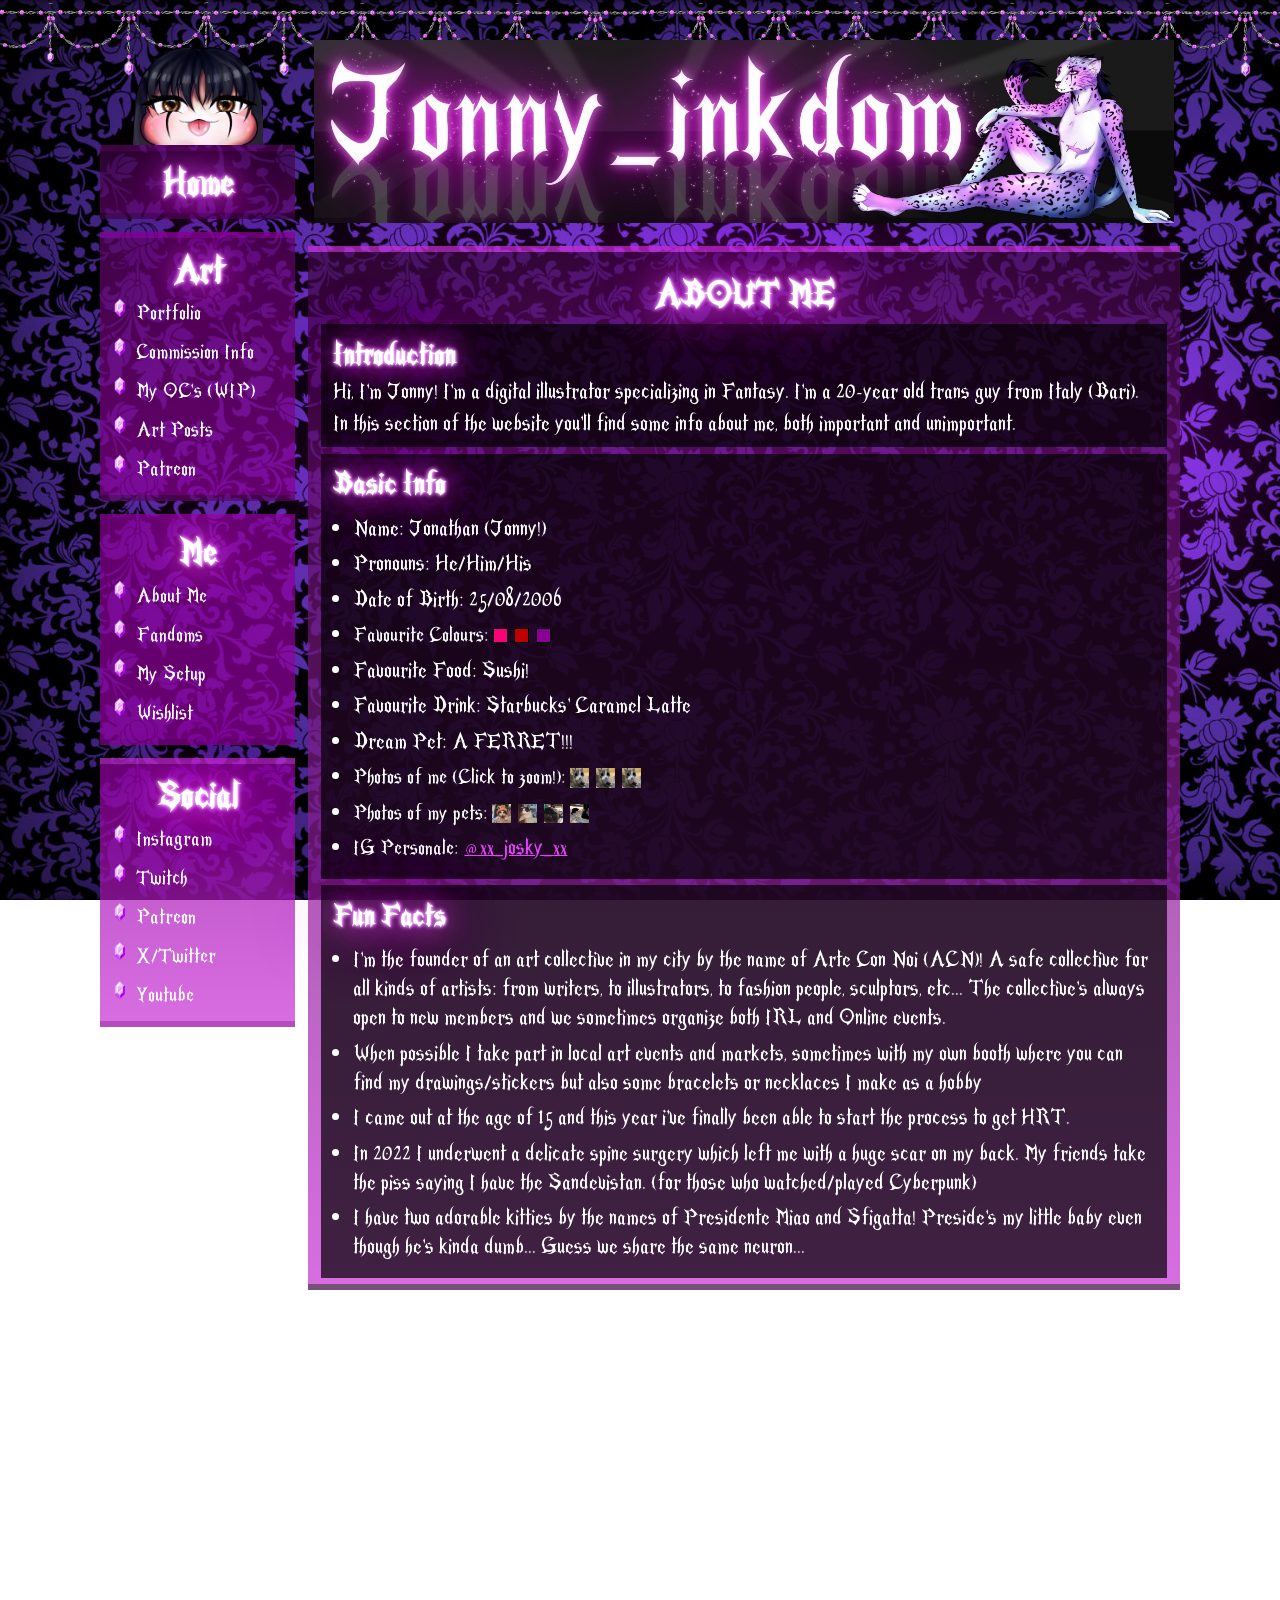
==== commit d02ea96e: "fixed about me section, fixed welcome area" ====
--- a/aboutme.html
+++ b/aboutme.html
@@ -159,8 +159,8 @@
                 <!--INTRODUCTION -->
                 <div class="box">
                     <h1 class="medheader" data-i18n="aboutmepresentation"></h1>
-                    <p class="paragraph" data-i18n="aboutmepres1"></p>
-                    <p class="paragraph" data-i18n="aboutmepres2"></p>
+                    <p class="paragraph" data-i18n="aboutmepres1" style="font-size: 30px; margin-top: 2px; margin-bottom: 5px; margin-left: 10px; margin-right: 10px;"></p>
+                    <p class="paragraph" data-i18n="aboutmepres2" style="font-size: 30px; margin-top: 2px; margin-bottom: 5px; margin-left: 10px; margin-right: 10px;"></p>
                 </div>
                 <!--BASIC INFO -->
                 <div class="box">
@@ -170,8 +170,12 @@
                         <li data-i18n="aboutmeprons"></li>
                         <li data-i18n="aboutmedob"></li>
                         <li><span data-i18n="aboutmefavcolor"></span><span class="colorbox" style="background-color: #FF007B;"></span><span class="colorbox" style="background-color: #C00000;"></span><span class="colorbox" style="background-color: #8A0096;"></span></li>
+                        <li data-i18n="aboutmefood"></li>
+                        <li data-i18n="aboutmedrink"></li>
+                        <li data-i18n="aboutmedreampet"></li>
                         <li><span data-i18n="aboutmepics"></span><img id="mdlbtn"; class="modalbuttonsmall" src="placeholderbig.png"><img id="mdlbtn"; class="modalbuttonsmall" src="placeholderbig.png"><img id="mdlbtn"; class="modalbuttonsmall" src="placeholderbig.png">
                         <li><span data-i18n="aboutmepets"></span><img id="mdlbtn"; class="modalbuttonsmall" src="images/cat1.jpg"><img id="mdlbtn"; class="modalbuttonsmall" src="images/cat2.jpg"><img id="mdlbtn"; class="modalbuttonsmall" src="images/cat3.jpg"><img id="mdlbtn"; class="modalbuttonsmall" src="images/cat4.jpg"></li>
+                        <li><span data-i18n="aboutmeig"></span><a class="link" href="https://www.instagram.com/xx_josky_xx/" target="_blank">@xx_josky_xx</a></li>
                     </ul>
                 </div>
                 <!-- MODALS -->
@@ -203,6 +207,7 @@
                     <h1 class="medheader">Fun Facts</h1>
                     <ul>
                         <li style="margin-bottom: 10px;" data-i18n="aboutmeff4"></li>
+                        <li style="margin-bottom: 10px;" data-i18n="aboutmeff5"></li>
                         <li style="margin-bottom: 10px;" data-i18n="aboutmeff1"></li>
                         <li style="margin-bottom: 10px;" data-i18n="aboutmeff2"></li>
                         <li style="margin-bottom: 10px;" data-i18n="aboutmeff3"></li>
--- a/mainstyle.css
+++ b/mainstyle.css
@@ -39,6 +39,8 @@
 div.pagediv {width: 85%; margin-top: 45px; max-width: 1700px;}
 * { color: white; font-family: Gothic; scrollbar-color: #e543fa transparent;}
 h1 {text-shadow: 0 0 7px white, 0 0 9px #e543fa, 0 0 40px #e543fa, 0 0 80px #e543fa, 0 0 150px #e543fa, 1px 0 2px #e543fa;}
+a.link {font-size: 30px; margin-top: 2px; margin-bottom: 5px; margin-left: 10px; margin-right: 10px; color: #e543fa; text-decoration: underline; cursor: pointer;}
+a.link:hover {color: white; text-shadow: 0 0 7px white, 0 0 9px #e543fa, 0 0 40px #e543fa, 0 0 80px #e543fa, 0 0 150px #e543fa, 1px 0 2px #e543fa;}
 /* COLUMN */
 h1.sectitle { margin: 0; margin-top: 5px; font-family: Gothic; text-align: center; font-size: 35px;}
 div.column {}
@@ -73,6 +75,8 @@
 h1.bigheader { font-size: 45px;font-family: Gothic; margin-top: 10px; margin-bottom: 0;}
 .medheader {font-size: 40px; font-family: Gothic; margin-top: 10px; margin-bottom: 5px; margin-left: 10px; text-shadow: 0 0 7px white, 0 0 9px #e543fa, 0 0 40px #e543fa, 0 0 80px #e543fa, 0 0 150px #e543fa, 1px 0 2px #e543fa;}
 div.paragraph {display: flex;}
+div.spanparagraph {margin-left: 10px; margin-bottom: 10px;}
+div.mainpagep
 p.paragraph {font-size: 30px; margin-top: 2px; margin-bottom: 5px; margin-left: 10px; margin-right: 10px;}
 li {font-size: 30px; margin-bottom: 10px; margin-right: 10px;}
 hr { margin-left: 15px; margin-right: 15px;}
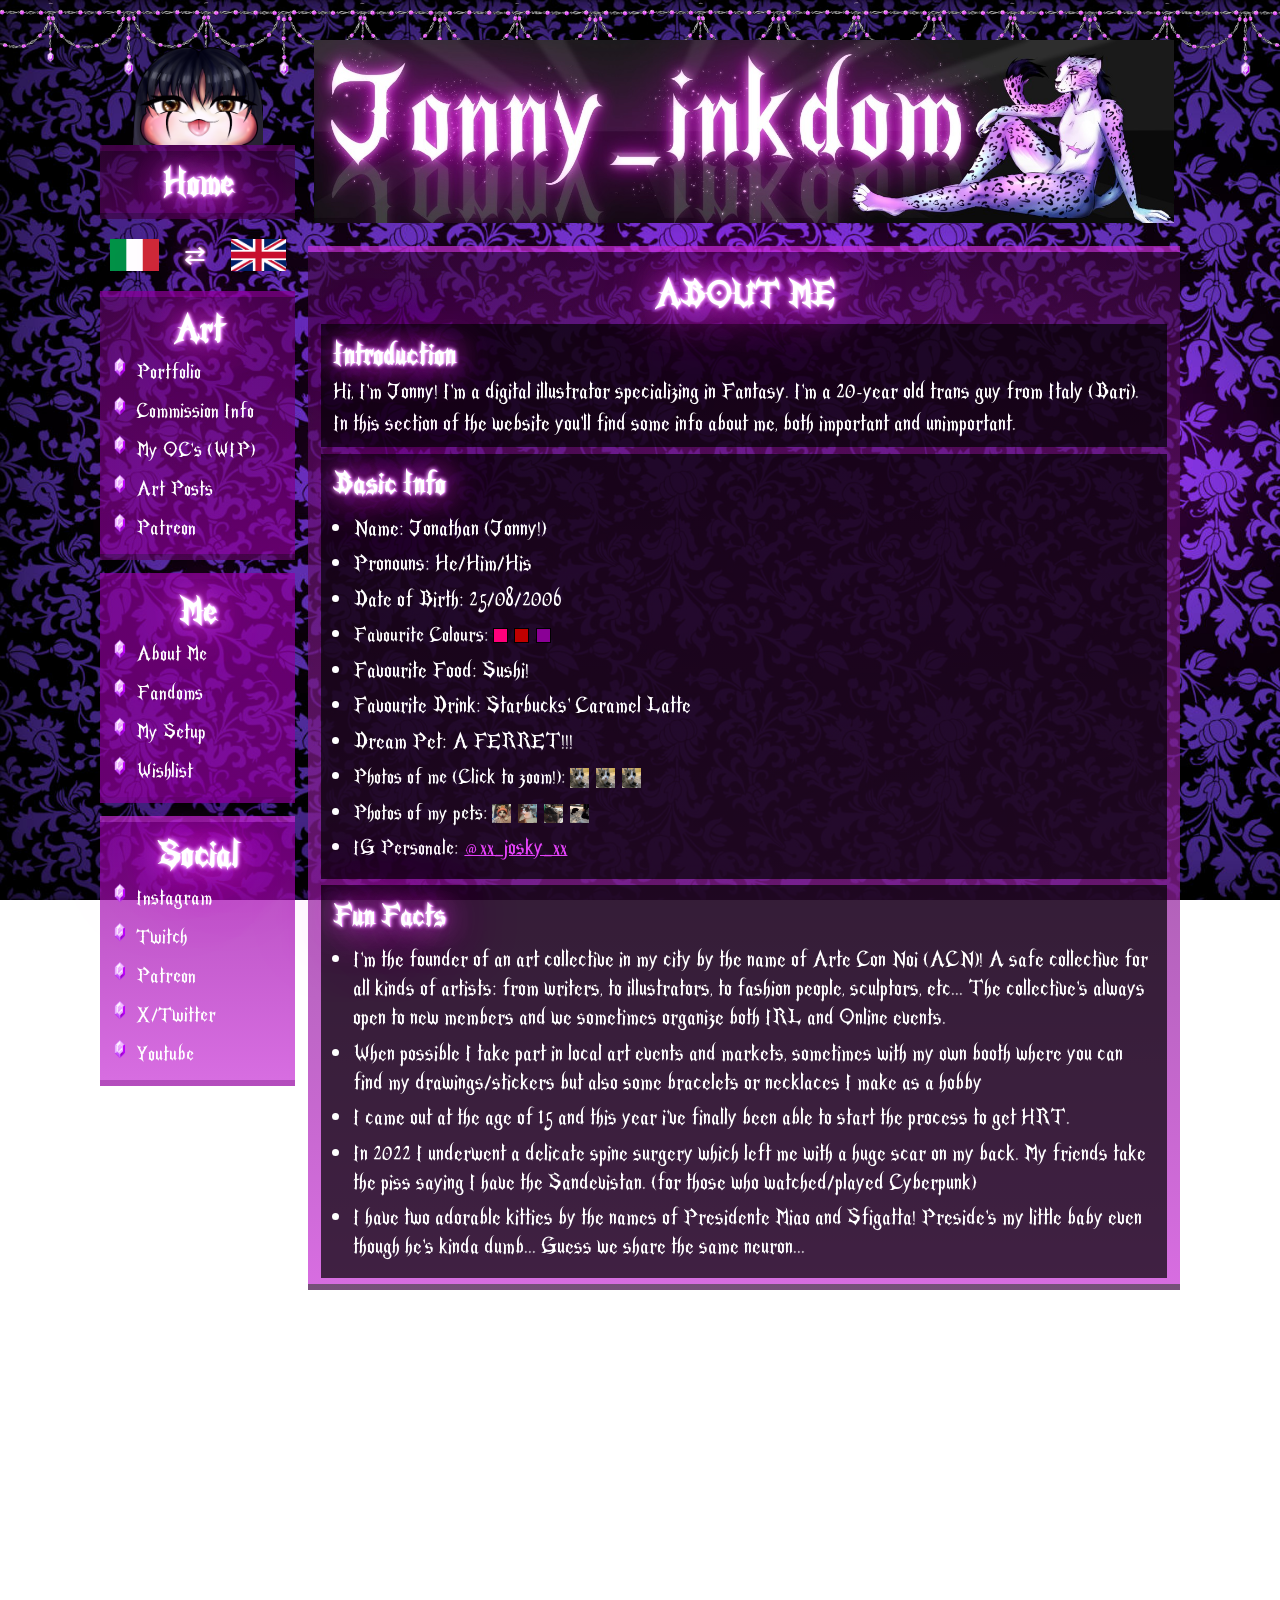
==== commit 7b87a4d3: "lang changes etc" ====
--- a/aboutme.html
+++ b/aboutme.html
@@ -37,6 +37,20 @@
                             <h1 class="nav">Home</h1>
                     </div>
                 </a>
+                <!-- LANGBUTTON -->
+                <div class="langbox otherpages">
+                    <div class="lang">
+                        <button class="lang" onclick="setLanguage('it'); location.reload();">
+                            <img src="images/IT.png" style="height: 50px;">
+                        </button>
+                    </div>
+                    <span class="lang">⇄</span>
+                    <div class="lang">
+                        <button class="lang" onclick="setLanguage('en'); location.reload();">
+                            <img src="images/UK.png" style="height: 50px;">
+                        </button>
+                    </div>
+                </div>
                 <!-- ART -->
                 <div class="nav" id="nav1" style="margin-top: 20px;">
                     <h1 class="nav" data-i18n="navart"></h1>
--- a/mainstyle.css
+++ b/mainstyle.css
@@ -66,7 +66,9 @@
 *.lang {cursor: pointer;}
 *.langbox {cursor: pointer;}
 div.lang {display: flex; justify-content: space-between; border: solid 10px transparent; border-image: url(metalborder.png) 10 round; cursor: pointer;}
-div.langbox {display: flex; justify-content: space-around; margin-top: 0; margin-bottom: 20px;}
+div.langbox {display: flex; justify-content: space-between; margin-top: 0; margin-bottom: 20px;}
+div.langbox.otherpages {margin-top: 20px;}
+span.lang {font-size: 40px; align-self: center; text-shadow: 0 0 7px white, 0 0 9px #e543fa, 0 0 40px #e543fa, 0 0 80px #e543fa, 0 0 150px #e543fa, 1px 0 2px #e543fa;}
 button.lang {text-decoration: none; color: inherit; display: flex; border: none; background-color: transparent;}
 p.lang {font-size: 25px; margin-top: 0; margin-bottom: 0;}
 /* MARQUEE */
@@ -101,7 +103,8 @@
  justify-content: space-between}
 div.artpostp {width: 100%;}
 h1.artpost {font-size: 45px;font-family: Gothic; margin-top: 10px; margin-bottom: 0; text-align: center;}
-p.artpost { margin: 10px; font-size: 30px;}
+span.artpost {font-size: 45px; margin-top: 10px; margin-bottom: 0; text-align: center;}
+p.artpost { margin: 10px; font-size: 35px;}
 img.artpostimg {height: 350px; cursor: pointer; border-right: 10px solid transparent; border-image: url(metalborder.png) 10 round;}
 h1.artpostbig {font-size: 50px; margin-top: 20px;text-align: center; margin-bottom: 0px;}
 p.artpostbig {font-size: 40px; margin-left: 20px; margin-right: 20px; margin-top: 5px;}
@@ -128,6 +131,9 @@
 p.charcomm {font-size: 22px; margin-top: 3px; margin-bottom: 3px; text-align: center;}
 p.charcomm.bold {text-shadow: 0 0 7px white, 0 0 10px white;}
 model-viewer.char {width: 250px; height: 250px;}
+p.charcomm.highlight {font-size: 25px;text-shadow: 0 0 7px white, 0 0 9px #e543fa, 0 0 40px #e543fa, 0 0 80px #e543fa, 0 0 150px #e543fa, 1px 0 2px #e543fa;}
+ul.charcomm {margin: 0;}
+ul.charcomm li {font-size: 22px;}
 /* GAME */
 div.boxnb {border: 10px solid transparent; background-color: rgba(0, 0, 0, 0.7); border-image: url(metalborder.png) 10 round; padding-bottom: 5px;}
 div.boxnb:hover p.gameselect {cursor: pointer; text-shadow: 0 0 7px white, 0 0 9px #e543fa, 0 0 40px #e543fa, 0 0 80px #e543fa, 0 0 150px #e543fa, 1px 0 2px #e543fa;}
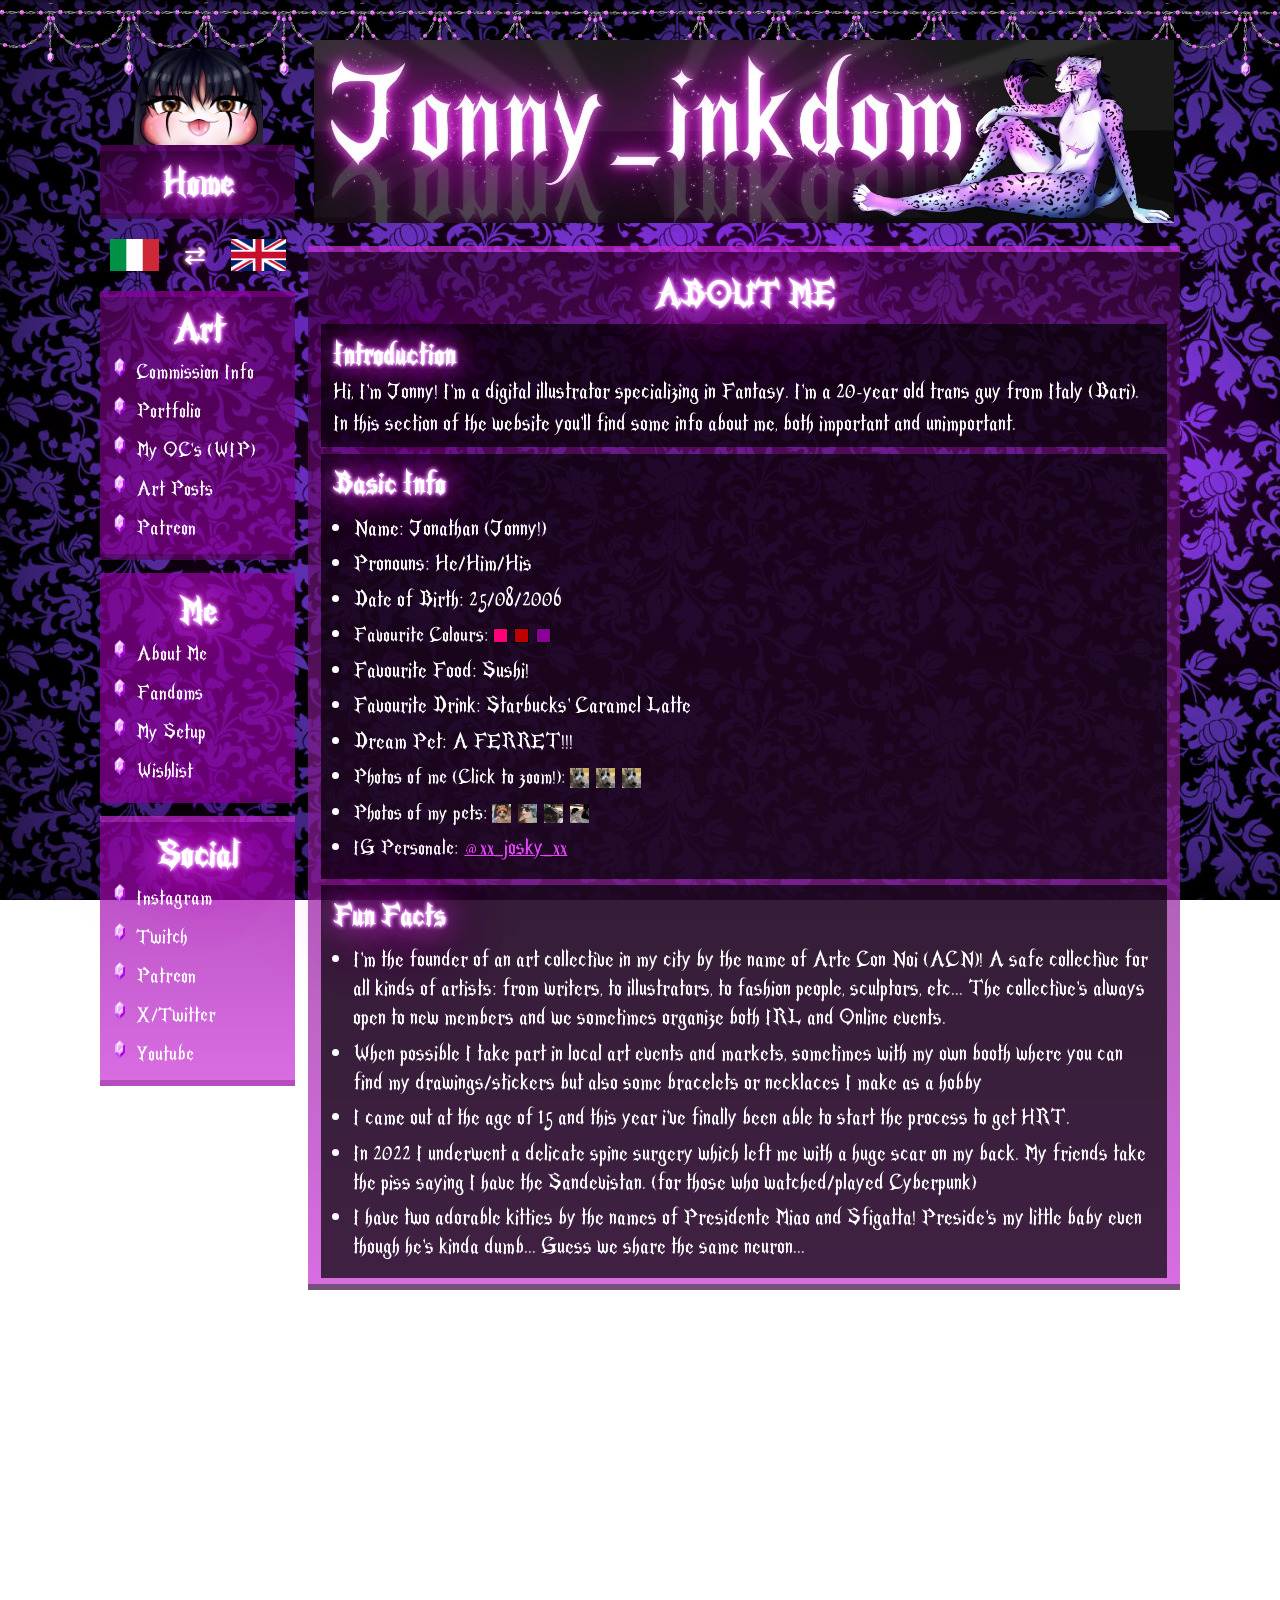
==== commit 6c388122: "linked portfolio (and rmd page) + swapped info comm and portfolio" ====
--- a/aboutme.html
+++ b/aboutme.html
@@ -55,17 +55,17 @@
                 <div class="nav" id="nav1" style="margin-top: 20px;">
                     <h1 class="nav" data-i18n="navart"></h1>
 
-                    <a class="nav" href="portfolio.html">
+                    <a class="nav" href="commissioninfo.html">
+                        <div class="navel">
+                            <img class="nav" src="diamond.png">
+                            <p class="nav" data-i18n="navcommissioninfo"></p>
+                        </div>
+                    </a>
+
+                    <a class="nav" target="_blank" href="portfolio/jonny_inkdom_portfolio.pdf">
                         <div class="navel">
                             <img class="nav" src="diamond.png">
                             <p class="nav" data-i18n="navportfolio"></p>
-                        </div>
-                    </a>
-
-                    <a class="nav" href="commissioninfo.html">
-                        <div class="navel">
-                            <img class="nav" src="diamond.png">
-                            <p class="nav" data-i18n="navcommissioninfo"></p>
                         </div>
                     </a>
 
